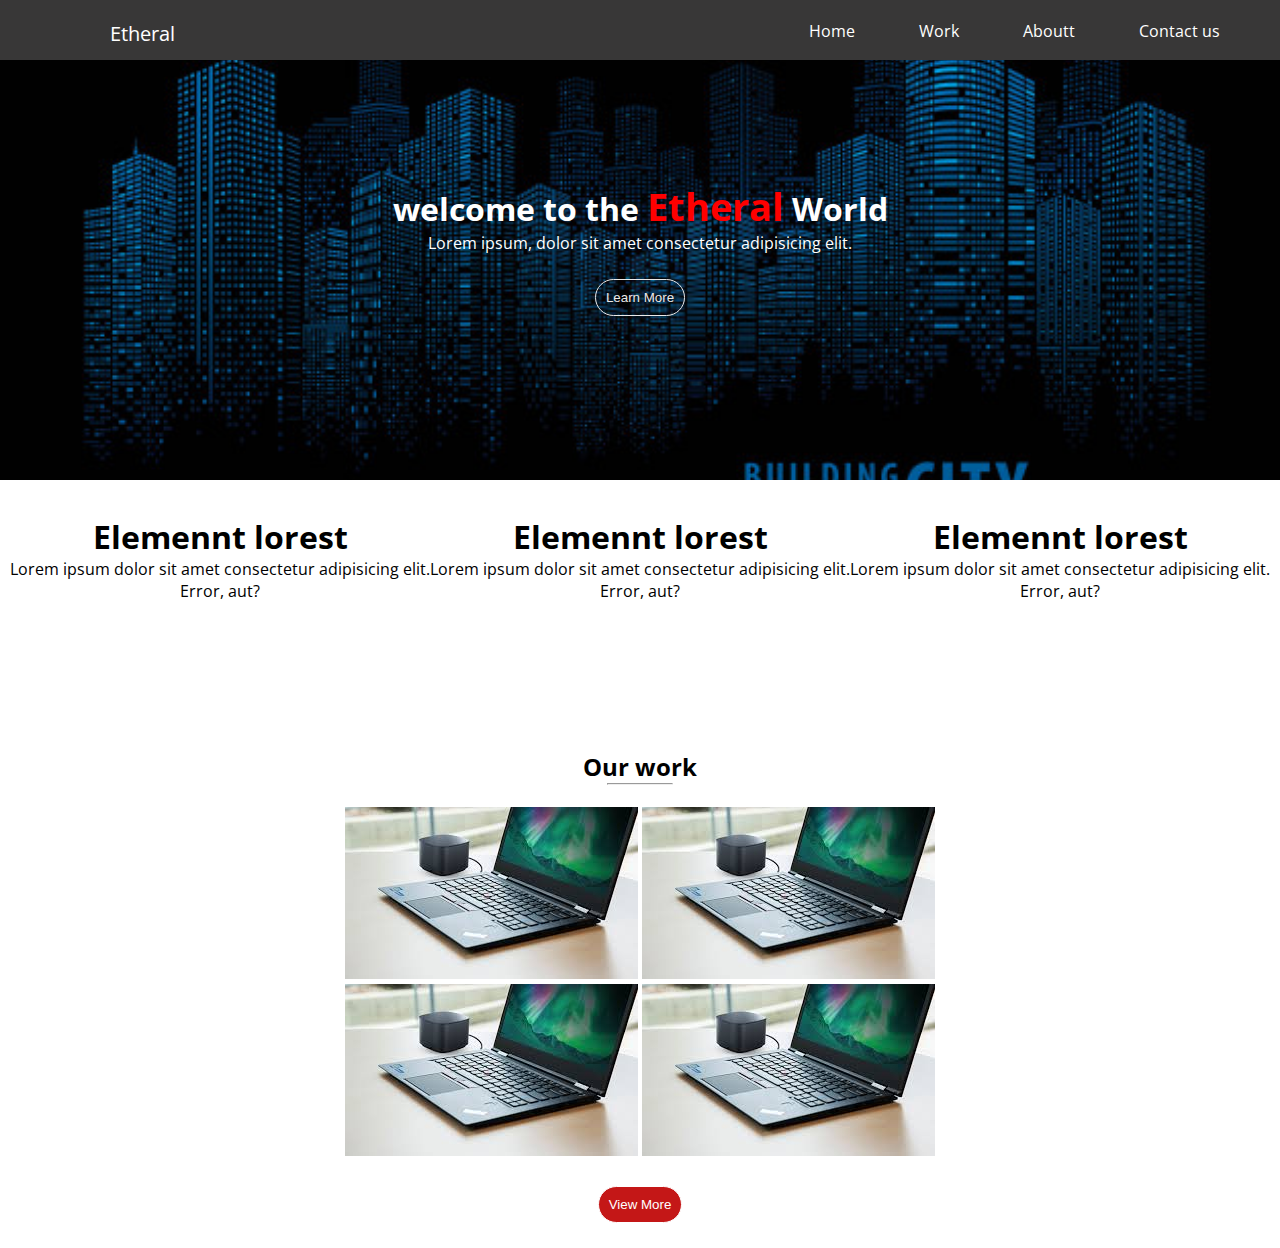
==== quiz3/index.html @ 3b7c9bf8 "quiz3" ====
<!DOCTYPE html>
<html lang="en">
<head>
    <meta charset="UTF-8">
    <meta name="description" content="HTml Quiz">
    <meta name="author" content="Ide academy">
    <meta name="viewport" content="width=device-width, initial-scale=1.0">
    <title>Quiz Css</title>
    <link href="https://fonts.googleapis.com/css2?family=Open+Sans&display=swap" rel="stylesheet">
    <link rel="stylesheet" href="vendor/fontawesome/css/all.min.css">
    <link rel="stylesheet" href="css/style.css">
</head>
<body>
    <!--Navbar section-->
    <nav class="navbar bg-dark">
        <div class="logo">
           <a href="#">Etheral</a>
        </div>
        <ul>
            <li><a href="#">Home</a></li>
            <li><a href="#">Work</a></li>
            <li><a href="#">Aboutt</a></li>
            <li><a href="#">Contact us</a></li>
        </ul>  
    </nav>
    <!--end navbar-->
    <!--welcome section-->
    <section class="welcome text-center">
        <h1 class="welcome-m">
            welcome to the <span class="red">Etheral</span> World
        </h1>
        <p>Lorem ipsum, dolor sit amet consectetur adipisicing elit.</p>
        <button class="wel-b">Learn More</button>
    </section>
    <!--end welcome-->
    <section class="about">
        <div class="container text-center">
            <div>
               <h1>Elemennt lorest</h1>
               <p>Lorem ipsum dolor sit amet consectetur adipisicing elit. Error, aut?</p> 
            </div>
            <div>
                <h1>Elemennt lorest</h1>
                <p>Lorem ipsum dolor sit amet consectetur adipisicing elit. Error, aut?</p> 
             </div>
             <div>
                <h1>Elemennt lorest</h1>
                <p>Lorem ipsum dolor sit amet consectetur adipisicing elit. Error, aut?</p> 
             </div>
        </div>
    </section>
    <!--Our Work-->
    <section class="our-work text-center">
        <div>
            <h2>Our work</h2>
        <hr><br>
        </div>
        <div class="gallery-1">
            <img src="images/lap.jpg" alt="proiject" srcset="" class="work">
            <img src="images/lap.jpg" alt="proiject" srcset="" class="work">
        </div>
        <div class="gallery-2">
            <img src="images/lap.jpg" alt="proiject" srcset="" class="work">
            <img src="images/lap.jpg" alt="proiject" srcset="" class="work">
        </div>
        <button class="view">View More</button>

    </section>
</body>
</html>
---- quiz3/css/style.css ----
@charset "UTF-8";
*{
    margin:0;
    padding:0;
}
li{
    list-style: none;
    display: inline-block;
}
a{
    text-decoration: none;
    color: white;
}
.bg-dark{
    background-color: rgb(56, 55, 55);
}
.text-center{
    text-align: center;
}
body{
    font-family: 'Open Sans', sans-serif;
}
.navbar{
    display: flex;
    justify-content: space-between;
    height: 20px;
    padding: 20px 30px;
}
.logo{
    font-size: 20px;
    padding-left: 80px;
}
.navbar ul li {
    padding: 0 30px; 
}
.navbar ul li a:hover{
    border-bottom: solid 2px rgb(219, 36, 36);
}
.welcome{
    padding: 120px 0;
    background-image: url(../images/bg-3.jpg);
    background-size: cover;
    background-repeat: no-repeat;
    background-position: center center;
    height: 180px;
    color: white;
}
.red{
    color: red;
    font-size: larger;
    
}
.wel-b{
    padding: 10px 10px;
    backface-visibility: visible;
    margin: 25px 0;
    background: unset;
    color: rgb(235, 233, 233);
    border-radius: 10rem;
    border: 1px solid;  
}
.container{
    display: flex;
    margin: 35px 10px;
    height: 200px;
}
hr{
    width: 5%;
    margin: auto;

}
.view{
    padding: 10px 10px;
    backface-visibility: visible;
    margin: 25px 0;
    background-color: rgb(196, 23, 23);
    color: rgb(255, 255, 255);
    border-radius: 10rem;
    border: 1px solid;  
}
.Our-work{
    padding-bottom: 20px;
}
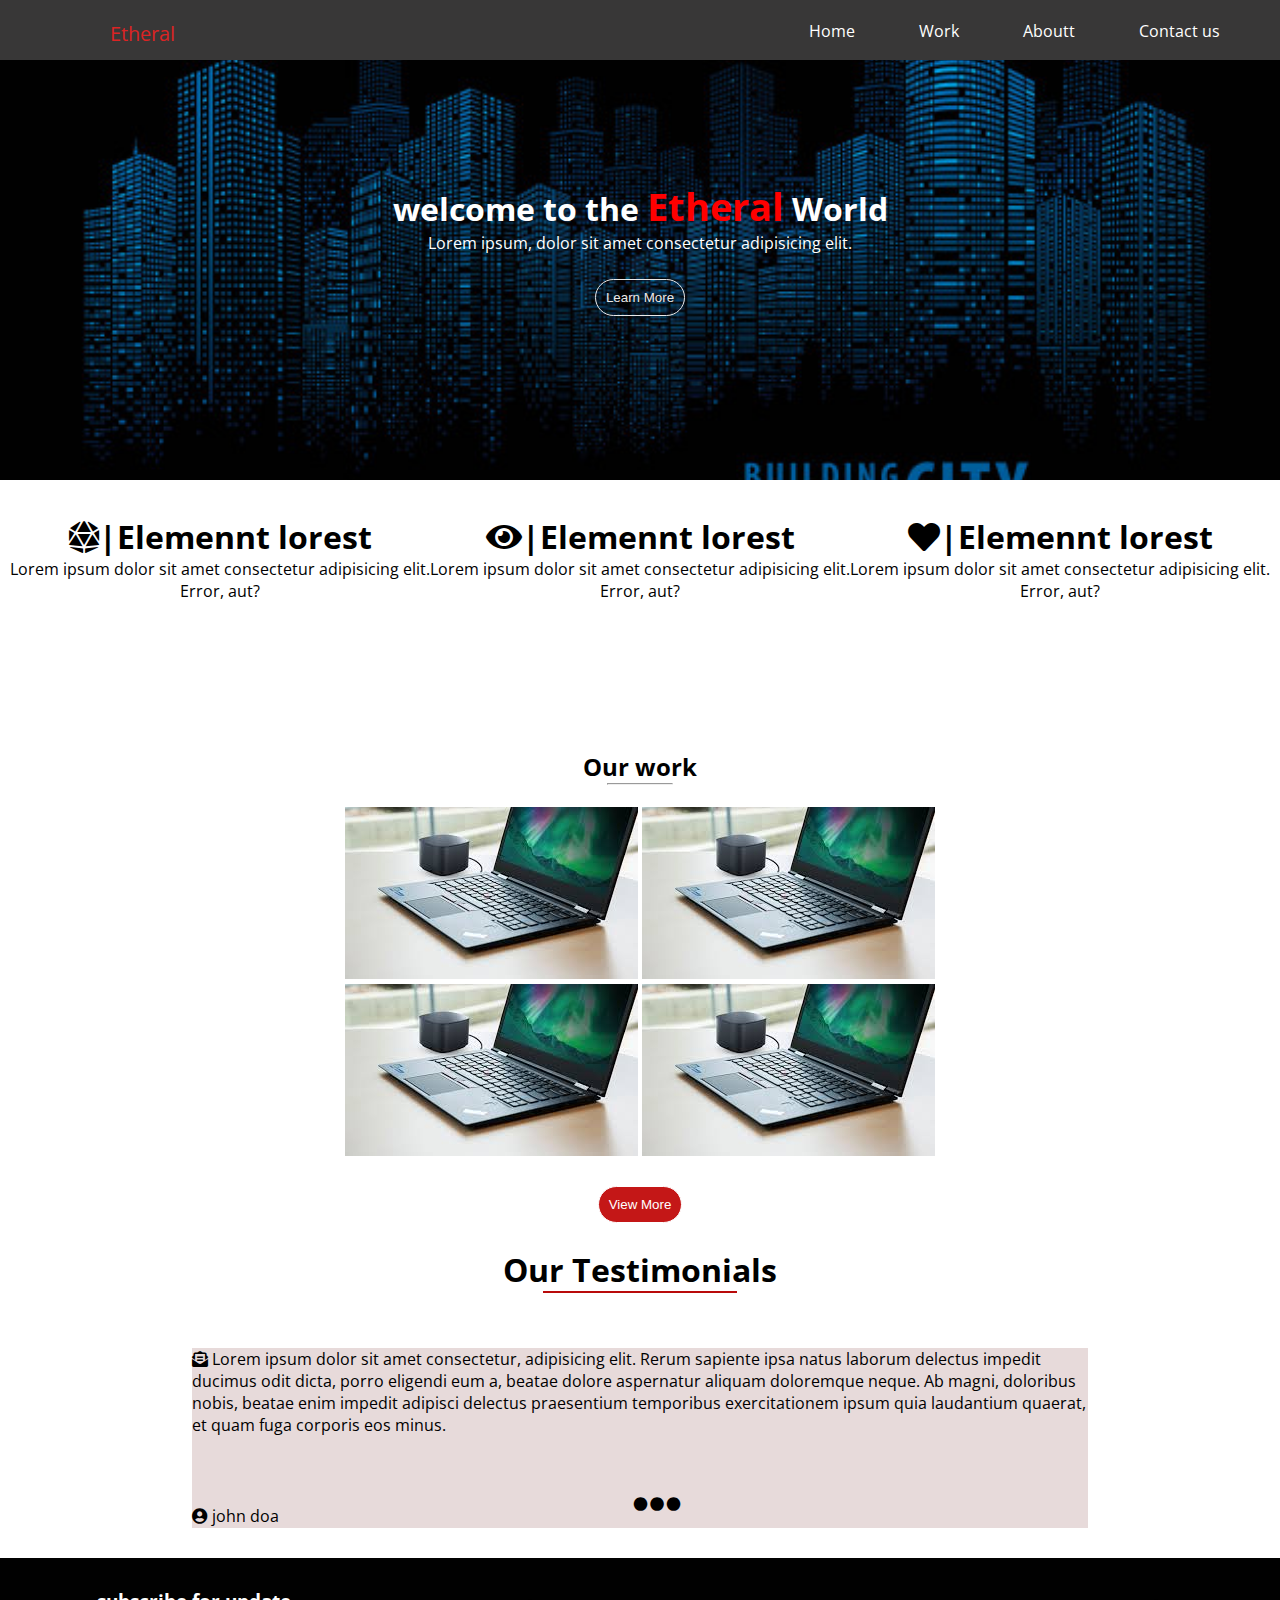
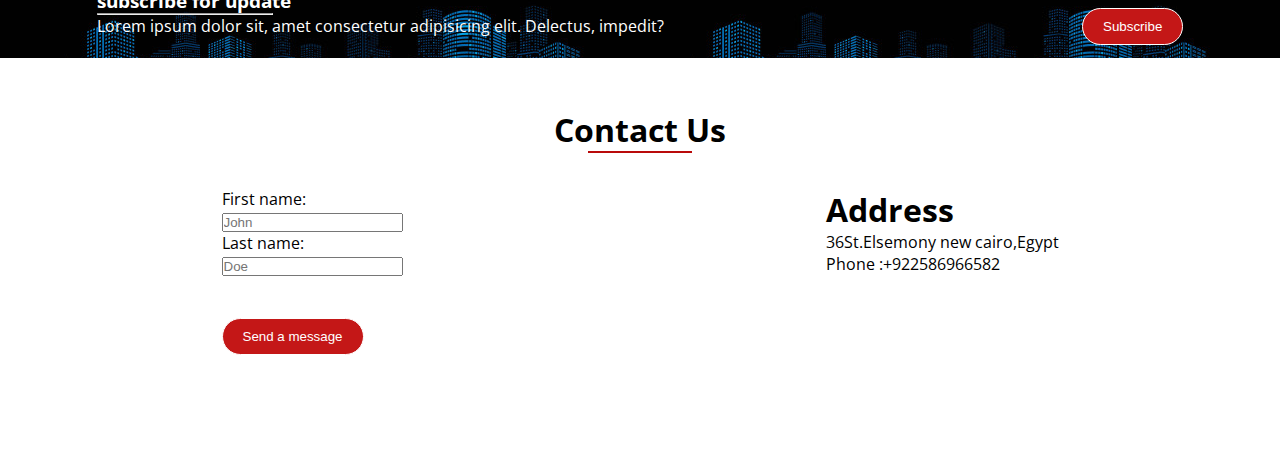
==== commit c71eeeac: "quiz3 edit" ====
--- a/quiz3/index.html
+++ b/quiz3/index.html
@@ -14,7 +14,7 @@
     <!--Navbar section-->
     <nav class="navbar bg-dark">
         <div class="logo">
-           <a href="#">Etheral</a>
+           <a href="#" class="t-logo">Etheral</a>
         </div>
         <ul>
             <li><a href="#">Home</a></li>
@@ -36,15 +36,15 @@
     <section class="about">
         <div class="container text-center">
             <div>
-               <h1>Elemennt lorest</h1>
+               <h1><i class="fas fa-dice-d20 fa-1x"></i>|Elemennt lorest</h1>
                <p>Lorem ipsum dolor sit amet consectetur adipisicing elit. Error, aut?</p> 
             </div>
             <div>
-                <h1>Elemennt lorest</h1>
+                <h1><i class="fas fa-eye fa-1x"></i>|Elemennt lorest</h1>
                 <p>Lorem ipsum dolor sit amet consectetur adipisicing elit. Error, aut?</p> 
              </div>
              <div>
-                <h1>Elemennt lorest</h1>
+                <h1><i class="fas fa-heart fa-1x"></i>|Elemennt lorest</h1>
                 <p>Lorem ipsum dolor sit amet consectetur adipisicing elit. Error, aut?</p> 
              </div>
         </div>
@@ -64,7 +64,54 @@
             <img src="images/lap.jpg" alt="proiject" srcset="" class="work">
         </div>
         <button class="view">View More</button>
-
+    </section>
+    <section class="our-testmionial">
+        <div class="content">
+            <h1 class="head-t">Our Testimonials</h1>
+            <hr class="underline">
+        </div>
+        <div class="slider">
+            <p><i class="fas fa-envelope-open-text fa-1x"></i>
+                Lorem ipsum dolor sit amet consectetur, adipisicing elit. Rerum sapiente ipsa natus laborum delectus impedit ducimus odit dicta, porro eligendi eum a, beatae dolore aspernatur aliquam doloremque neque. Ab magni, doloribus nobis, beatae enim impedit adipisci delectus praesentium temporibus exercitationem ipsum quia laudantium quaerat, et quam fuga corporis eos minus.
+            </p>
+            <div><br><br>
+                <i class="fas fa-user-circle fa-1x"></i>
+                <span class="account">john doa</span>
+                <span class="slide"><i class="fas fa-ellipsis-h fa-3x"></i></span>
+            </div>
+        </div>
+    </section>
+    <section class="subscribe">
+        <div class="row">
+            <div class="sub-text">
+                <h3>subscribe for update</h3>
+                <hr class="underliner-1">
+                <p class="h-text">Lorem ipsum dolor sit, amet consectetur adipisicing elit. Delectus, impedit?</p>
+            </div>
+            <div>
+                <button class="subscribe">Subscribe</button>
+            </div>
+        </div>
+    </section>
+    <section class="contact">
+        <h1 class="text-center">Contact Us</h1>
+        <hr class="underline-2">
+        <div class="container">
+            <div class="form">
+                <form action="/action_page.php">
+                    <label for="fname">First name:</label><br>
+                    <input type="text" id="fname" name="fname" placeholder="John"><br>
+                    <label for="lname">Last name:</label><br>
+                    <input type="text" id="lname" name="lname" placeholder="Doe"><br><br>
+                    <button class="send">Send a message</button>
+                  </form> 
+            </div>
+            <div class="adress">
+                <h1>Address</h1>
+                <p>36St.Elsemony new cairo,Egypt</p>
+                <p>Phone :+922586966582</p>
+            </div>
+        </div>
     </section>
 </body>
 </html>--- a/quiz3/css/style.css
+++ b/quiz3/css/style.css
@@ -29,6 +29,9 @@
 .logo{
     font-size: 20px;
     padding-left: 80px;
+}
+.t-logo{
+    color:rgb(219, 36, 36);
 }
 .navbar ul li {
     padding: 0 30px; 
@@ -80,4 +83,66 @@
 }
 .Our-work{
     padding-bottom: 20px;
+}
+.content{
+    text-align: center;
+    height: 100px;
+}
+.underline{
+    width:15%;
+    border: solid 0.5px rgb(185, 10, 10);
+}
+.slider{
+    width: 70%;
+    margin: auto;
+    background-color: rgb(231, 218, 218);
+    border: 1px rosybrown  ;
+}
+
+.slide{
+    margin: 0 350px;
+}
+.row{
+    display: flex;
+    justify-content: space-around;
+    margin: 30px 0 0 0;
+    background-image:url(../images/bg-3.jpg) ;
+    height:100px;
+}
+button{
+    padding: 10px 20px;
+    backface-visibility: visible;
+    margin: 50px 0;
+    background-color: rgb(196, 23, 23);
+    color: rgb(255, 255, 255);
+    border-radius: 10rem;
+    border: 1px solid;  
+}
+.sub-text{
+    color: white;
+    padding-top: 30px;
+}
+.underliner-1{
+    margin-right: 790px;
+    width:22% ;
+}
+.contact{
+    padding: 50px 0;
+}
+.container{
+    display: flex;
+    justify-content: space-around;
+}
+.underline-2{
+    width:8%;
+    border: solid 0.5px rgb(185, 10, 10)
+}
+.send{
+    padding: 10px 20px;
+    backface-visibility: visible;
+    margin: 20px 0;
+    background-color: rgb(196, 23, 23);
+    color: rgb(255, 255, 255);
+    border-radius: 10rem;
+    border: 1px solid;  
 }